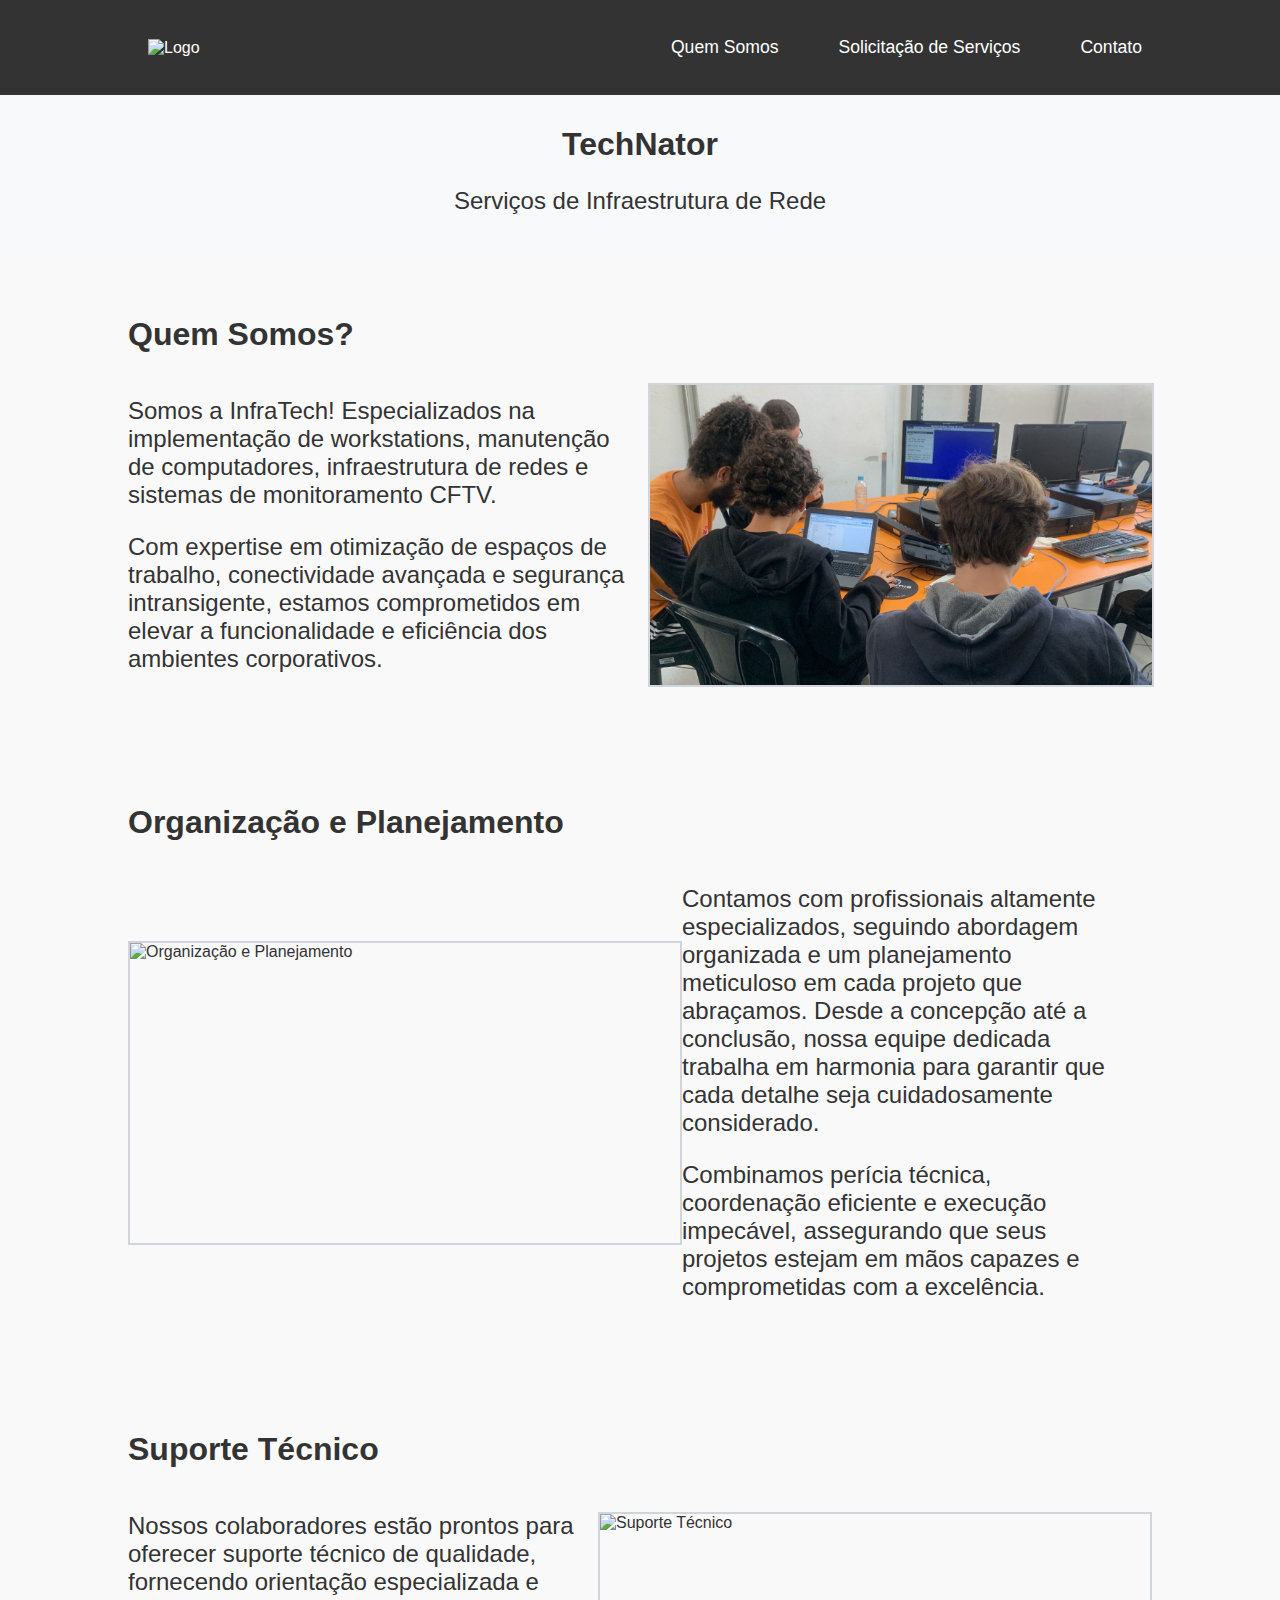
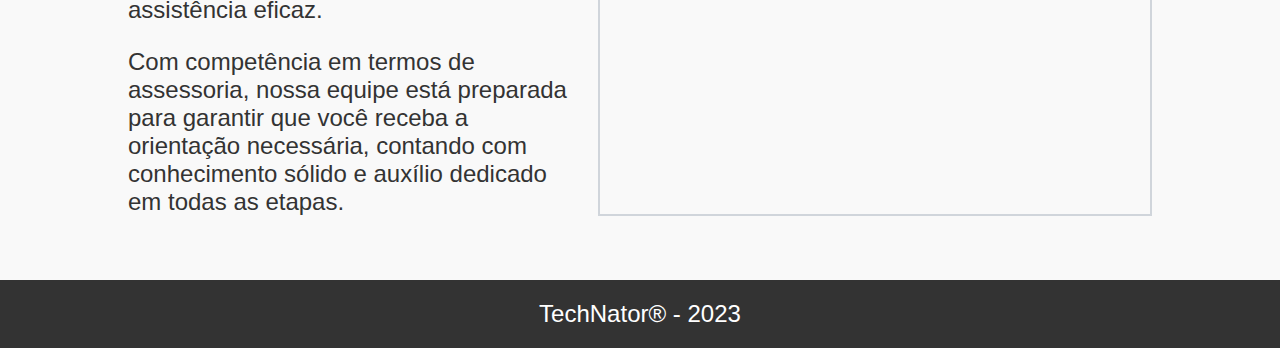
==== index.html @ e1729969 "atualizacoes do header/imagens/solicitacao" ====
<!DOCTYPE html>
<html lang="pt-BR">
<head>
    <meta charset="UTF-8">
    <meta name="viewport" content="width=device-width, initial-scale=1.0">
    <title>InfraTech - Serviços de Infraestrutura de Rede</title>
    <link rel="stylesheet" href="main.css">
    <link rel="preconnect" href="https://fonts.googleapis.com">
    <link rel="preconnect" href="https://fonts.gstatic.com" crossorigin>
    <link href="https://fonts.googleapis.com/css2?family=Noto+Sans:ital,wght@0,100..900;1,100..900&display=swap" rel="stylesheet">
</head>
<body>
    <header>
        <div class="header">
            <div class="container">
                <div class="header-inner">
                    <div class="logo">
                        <img src="logoTechNator.png" alt="Logo" id="img">
                    </div>
                    <div class="nav">
                        <div class="nav-item"><a href="#quem-somos">Quem Somos</a></div>
                        <div class="nav-item"><a href="views/solicitacao.html">Solicitação de Serviços</a></div>
                        <div class="nav-item"><a href="views/contato.html">Contato</a></div>
                    </div>
                </div>
            </div>
        </div>
    </header>

    <div class="container">
        <h1>TechNator</h1>
        <p>Serviços de Infraestrutura de Rede</p>
    </div>

    <section id="quem-somos">
        <div class="container01">
            <h2>Quem Somos?</h2>
            <div class="content">
                <div class="text">
                    <p>Somos a InfraTech! Especializados na implementação de workstations, manutenção de computadores, infraestrutura de redes e sistemas de monitoramento CFTV.</p>
                    <p>Com expertise em otimização de espaços de trabalho, conectividade avançada e segurança intransigente, estamos comprometidos em elevar a funcionalidade e eficiência dos ambientes corporativos.</p>
                </div>
                <div class="image">
                    <img src="technatorimg01.jpg" alt="Quem Somos">
                </div>
            </div>
        </div>
    </section>

    <section id="organizacao-planejamento">
        <div class="container01">
            <h2>Organização e Planejamento</h2>
            <div class="content">
                <div class="image">
                    <img src="img/img2.jpg" alt="Organização e Planejamento">
                </div>
                <div class="text">
                    <p>Contamos com profissionais altamente especializados, seguindo abordagem organizada e um planejamento meticuloso em cada projeto que abraçamos. Desde a concepção até a conclusão, nossa equipe dedicada trabalha em harmonia para garantir que cada detalhe seja cuidadosamente considerado.</p>
                    <p>Combinamos perícia técnica, coordenação eficiente e execução impecável, assegurando que seus projetos estejam em mãos capazes e comprometidas com a excelência.</p>
                </div>
            </div>
        </div>
    </section>

    <section id="suporte-tecnico">
        <div class="container01">
            <h2>Suporte Técnico</h2>
            <div class="content">
                <div class="text">
                    <p>Nossos colaboradores estão prontos para oferecer suporte técnico de qualidade, fornecendo orientação especializada e assistência eficaz.</p>
                    <p>Com competência em termos de assessoria, nossa equipe está preparada para garantir que você receba a orientação necessária, contando com conhecimento sólido e auxílio dedicado em todas as etapas.</p>
                </div>
                <div class="image">
                    <img src="img/img3.jpg" alt="Suporte Técnico">
                </div>
            </div>
        </div>
    </section>

    <footer>
        <div class="container">
            <p>TechNator® - 2023</p>
        </div>
    </footer>
</body>
</html>
---- main.css ----
body {
    font-family: Arial, sans-serif;
    margin: 0;
    padding: 0;
    color: #333; /* Texto em cinza escuro */
    background-color: #f8f9fa; /* Fundo da página em cinza claro */
}

html {
    font-family: sans-serif;
}

.header {
    background-color: #333;
    color: #fff;
    height: 95px;
    text-align: center;
    display: flex;
    align-items: center;
}
#img {
    height: 70px;
}
.header-inner {
    width: 100%;
    display: flex;
    justify-content: space-between;
    align-items: center;
    padding: 0 20px;
}



.nav {
    display: flex;
}

.nav-item {
    margin: 0 15px;
}

.nav-item a {
    color: #fff;
    text-decoration: none;
    font-size: 1.1em;
    padding: 10px 15px;
    border-radius: 5px;
    transition: background-color 0.3s, color 0.3s;
}

.nav-item a:hover {
    background-color: #252525;
    color: #fff;
}

.container {
    width: 80%;
    margin: 0 auto;
    text-align: center;
    padding: 10px 20px;
    align-self: center;
}

.container p {
    font-size: 1.5em;
}
.container01 {
    width: 80%;
    margin: 0 auto;
}
.container01 p {
    font-size: 1.5em;
}
section {
    padding: 40px 0;
    background-color: #f9f9f9;
}

section h2 {
    font-size: 2em;
    margin-bottom: 20px;
    color: #333; /* Azul escuro para os títulos das seções */
}

.content {
    display: flex;
    align-items: center;
    justify-content: space-between;
}

.content .text {
    flex: 1;
    margin-right: 20px;
}

.content .image {
    flex: 1;
    display: flex;
    justify-content: center;
    align-items: center;
}

section img {
    width: 550px;
}

.content img {
    max-width: 100%;
    height: 300px; /* Altura fixa para todas as imagens */
    object-fit: cover; /* Ajusta as imagens para cobrir o contêiner sem distorcer */
    border: 2px solid #d0d5db; /* Borda cinza claro */
}

footer {
    background-color: #333;
    color: #fff;
    padding: 10px 0;
    text-align: center;
}

footer p {
    margin: 0;
}
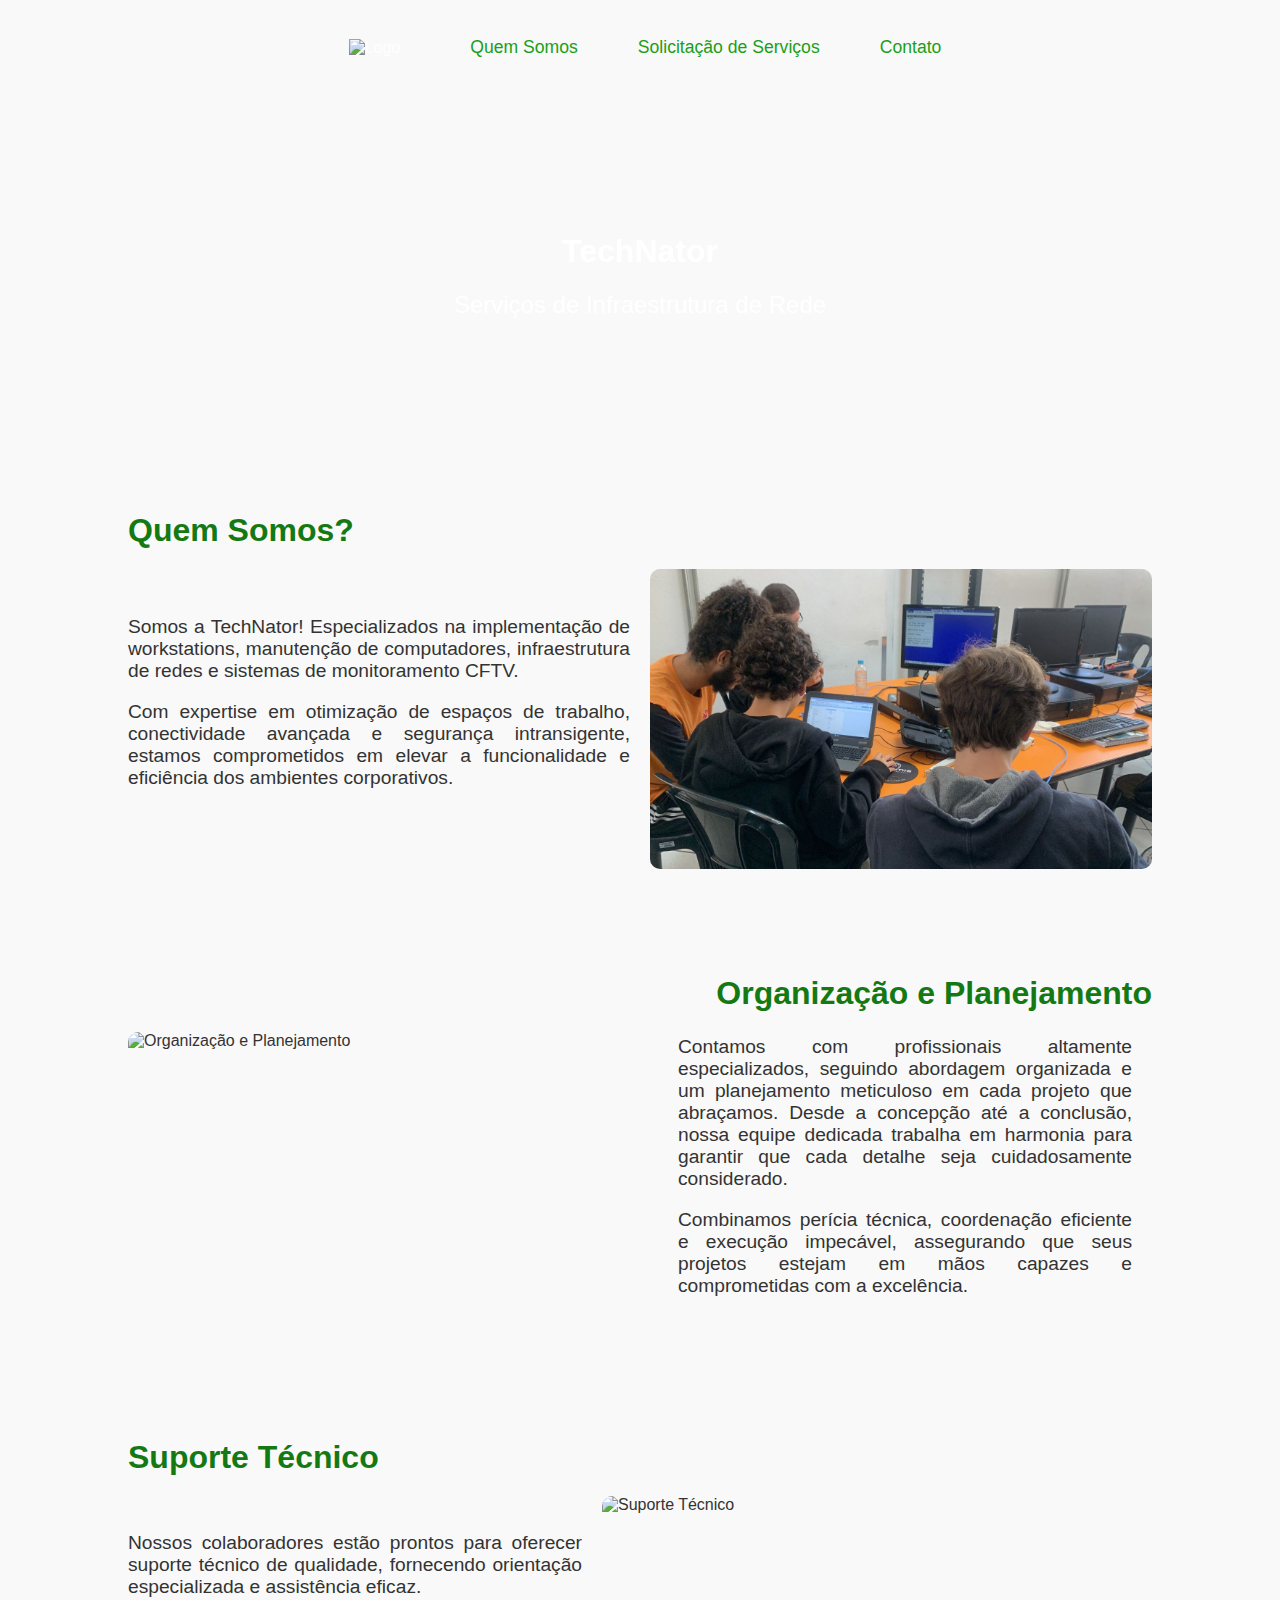
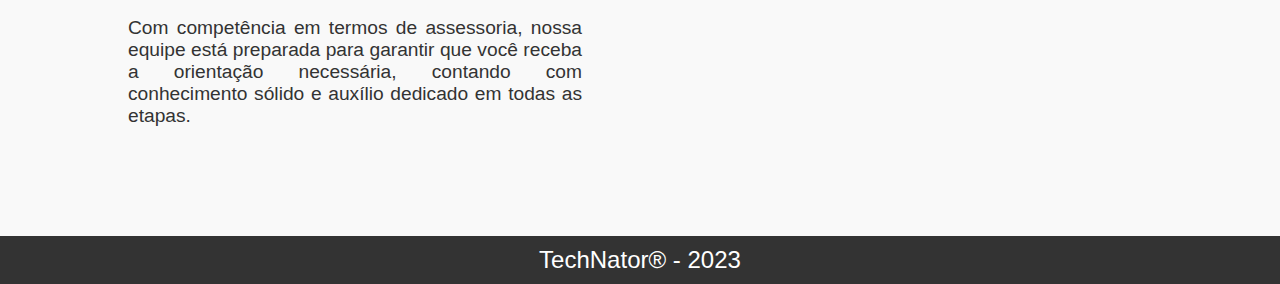
==== commit 26996243: "melhora site e mudança de design" ====
--- a/index.html
+++ b/index.html
@@ -3,7 +3,7 @@
 <head>
     <meta charset="UTF-8">
     <meta name="viewport" content="width=device-width, initial-scale=1.0">
-    <title>InfraTech - Serviços de Infraestrutura de Rede</title>
+    <title>TechNator - Serviços de Infraestrutura de Rede</title>
     <link rel="stylesheet" href="main.css">
     <link rel="preconnect" href="https://fonts.googleapis.com">
     <link rel="preconnect" href="https://fonts.gstatic.com" crossorigin>
@@ -18,7 +18,7 @@
                         <img src="logoTechNator.png" alt="Logo" id="img">
                     </div>
                     <div class="nav">
-                        <div class="nav-item"><a href="#quem-somos">Quem Somos</a></div>
+                        <div class="nav-item"><a href="index.html">Quem Somos</a></div>
                         <div class="nav-item"><a href="views/solicitacao.html">Solicitação de Serviços</a></div>
                         <div class="nav-item"><a href="views/contato.html">Contato</a></div>
                     </div>
@@ -27,9 +27,16 @@
         </div>
     </header>
 
+<div class="cfg01">
     <div class="container">
+       
         <h1>TechNator</h1>
         <p>Serviços de Infraestrutura de Rede</p>
+    </div>
+    </div>
+
+    <div>
+        
     </div>
 
     <section id="quem-somos">
@@ -37,7 +44,7 @@
             <h2>Quem Somos?</h2>
             <div class="content">
                 <div class="text">
-                    <p>Somos a InfraTech! Especializados na implementação de workstations, manutenção de computadores, infraestrutura de redes e sistemas de monitoramento CFTV.</p>
+                    <p>Somos a TechNator! Especializados na implementação de workstations, manutenção de computadores, infraestrutura de redes e sistemas de monitoramento CFTV.</p>
                     <p>Com expertise em otimização de espaços de trabalho, conectividade avançada e segurança intransigente, estamos comprometidos em elevar a funcionalidade e eficiência dos ambientes corporativos.</p>
                 </div>
                 <div class="image">
@@ -46,13 +53,12 @@
             </div>
         </div>
     </section>
-
     <section id="organizacao-planejamento">
-        <div class="container01">
+        <div class="container02">
             <h2>Organização e Planejamento</h2>
             <div class="content">
                 <div class="image">
-                    <img src="img/img2.jpg" alt="Organização e Planejamento">
+                    <img src="https://lh6.googleusercontent.com/yxfC3oaQOBzwI0VxBsJNJAdwbWMB4FLwkQA_EjIFbpUQG4gTzE47PYO0eZFvHEUGDobvAYUBFcBO03t0ol_OBg4" alt="Organização e Planejamento">
                 </div>
                 <div class="text">
                     <p>Contamos com profissionais altamente especializados, seguindo abordagem organizada e um planejamento meticuloso em cada projeto que abraçamos. Desde a concepção até a conclusão, nossa equipe dedicada trabalha em harmonia para garantir que cada detalhe seja cuidadosamente considerado.</p>
@@ -71,7 +77,7 @@
                     <p>Com competência em termos de assessoria, nossa equipe está preparada para garantir que você receba a orientação necessária, contando com conhecimento sólido e auxílio dedicado em todas as etapas.</p>
                 </div>
                 <div class="image">
-                    <img src="img/img3.jpg" alt="Suporte Técnico">
+                    <img src="https://lh6.googleusercontent.com/zbvJaNyI1dF7xNMRAs8MXY8zie0aSLFxy62coDrZveFQ-ryddIFq5qA9mBejc52_bv7vnA2pEFtYoKhuRqGFMfg" alt="Suporte Técnico">
                 </div>
             </div>
         </div>
--- a/main.css
+++ b/main.css
@@ -3,7 +3,7 @@
     margin: 0;
     padding: 0;
     color: #333; /* Texto em cinza escuro */
-    background-color: #f8f9fa; /* Fundo da página em cinza claro */
+    background-color: #f9f9f9; /* Fundo da página em cinza claro */
 }
 
 html {
@@ -11,7 +11,7 @@
 }
 
 .header {
-    background-color: #333;
+    background-color: #f9f9f9;
     color: #fff;
     height: 95px;
     text-align: center;
@@ -29,8 +29,11 @@
     padding: 0 20px;
 }
 
-
-
+/* Estilo do contêiner do logo */
+.logo-container {
+    display: flex;
+    align-items: center;
+}
 .nav {
     display: flex;
 }
@@ -40,7 +43,7 @@
 }
 
 .nav-item a {
-    color: #fff;
+    color: #1a9f17;
     text-decoration: none;
     font-size: 1.1em;
     padding: 10px 15px;
@@ -49,12 +52,12 @@
 }
 
 .nav-item a:hover {
-    background-color: #252525;
-    color: #fff;
+    background-color: #dfdfdf;
+    color: #18d115;
 }
 
 .container {
-    width: 80%;
+    
     margin: 0 auto;
     text-align: center;
     padding: 10px 20px;
@@ -63,34 +66,56 @@
 
 .container p {
     font-size: 1.5em;
+    color: white;
+    margin-top: 0em;
+}
+.container h1 {
+    color: white;
+    margin-top: 4em;
 }
 .container01 {
     width: 80%;
     margin: 0 auto;
 }
 .container01 p {
-    font-size: 1.5em;
+    font-size: 1.2em;
+}
+.container02 {
+    width: 80%;
+    margin: 0 auto;
+}
+.container02 p {
+    font-size: 1.2em;
+}
+.container02 h2 {
+    text-align: right;
 }
 section {
     padding: 40px 0;
     background-color: #f9f9f9;
 }
-
+.cfg01{
+    background-image: url(https://www.controle.net/novo/assets/img/faq/servidores-de-servicos-via-internet-faq-controle-net.webp);
+    filter: blur(0.5px);
+    height: 350px;
+}
 section h2 {
     font-size: 2em;
     margin-bottom: 20px;
-    color: #333; /* Azul escuro para os títulos das seções */
+    color: #147912; /* Azul escuro para os títulos das seções */
 }
 
 .content {
-    display: flex;
+    display: flex;  
     align-items: center;
     justify-content: space-between;
 }
 
 .content .text {
+    margin-top: -2em;
     flex: 1;
     margin-right: 20px;
+    text-align: justify;
 }
 
 .content .image {
@@ -108,13 +133,13 @@
     max-width: 100%;
     height: 300px; /* Altura fixa para todas as imagens */
     object-fit: cover; /* Ajusta as imagens para cobrir o contêiner sem distorcer */
-    border: 2px solid #d0d5db; /* Borda cinza claro */
+    border-radius: 10px;
+    
 }
 
 footer {
     background-color: #333;
     color: #fff;
-    padding: 10px 0;
     text-align: center;
 }
 
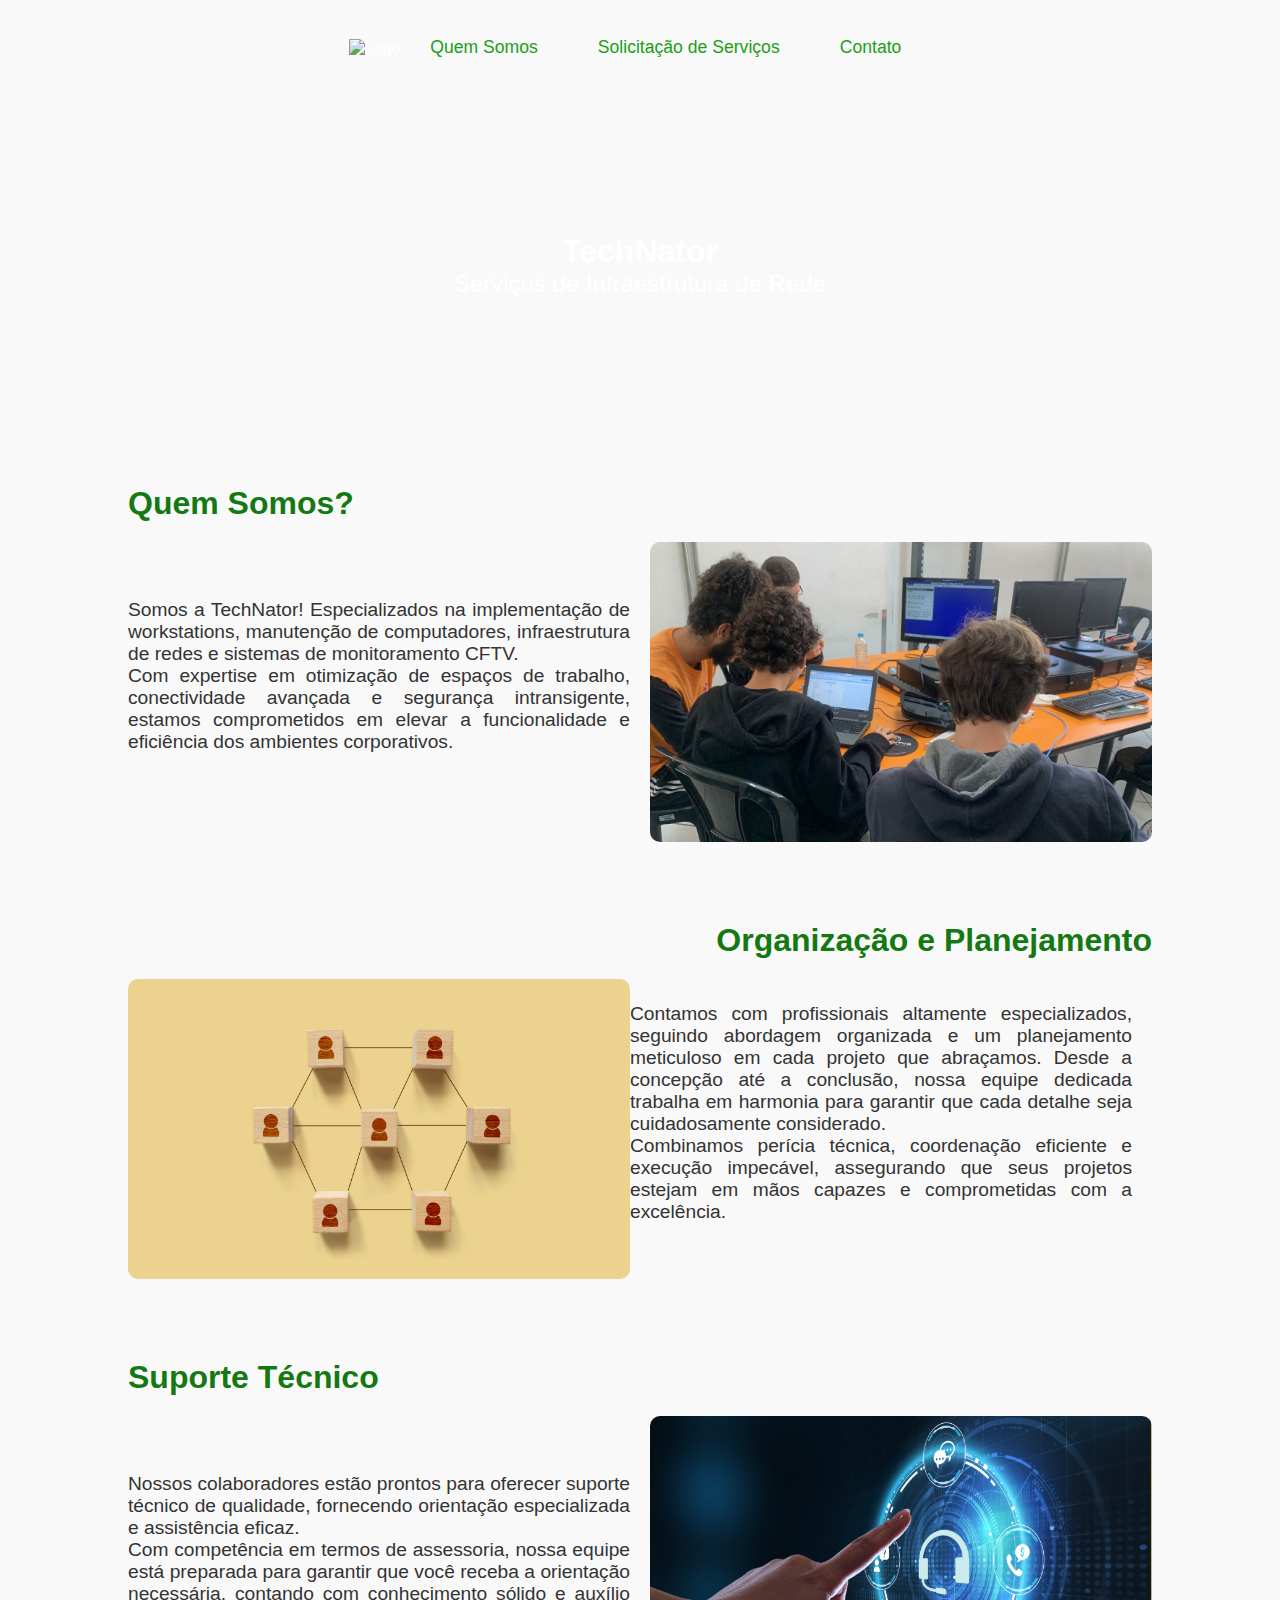
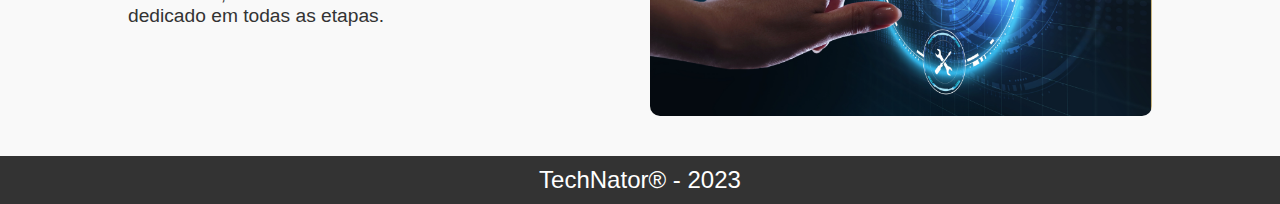
==== commit 2f28808e: "mudanças de imagens" ====
--- a/index.html
+++ b/index.html
@@ -58,7 +58,7 @@
             <h2>Organização e Planejamento</h2>
             <div class="content">
                 <div class="image">
-                    <img src="https://lh6.googleusercontent.com/yxfC3oaQOBzwI0VxBsJNJAdwbWMB4FLwkQA_EjIFbpUQG4gTzE47PYO0eZFvHEUGDobvAYUBFcBO03t0ol_OBg4" alt="Organização e Planejamento">
+                    <img src="img02.png" alt="Organização e Planejamento">
                 </div>
                 <div class="text">
                     <p>Contamos com profissionais altamente especializados, seguindo abordagem organizada e um planejamento meticuloso em cada projeto que abraçamos. Desde a concepção até a conclusão, nossa equipe dedicada trabalha em harmonia para garantir que cada detalhe seja cuidadosamente considerado.</p>
@@ -77,7 +77,7 @@
                     <p>Com competência em termos de assessoria, nossa equipe está preparada para garantir que você receba a orientação necessária, contando com conhecimento sólido e auxílio dedicado em todas as etapas.</p>
                 </div>
                 <div class="image">
-                    <img src="https://lh6.googleusercontent.com/zbvJaNyI1dF7xNMRAs8MXY8zie0aSLFxy62coDrZveFQ-ryddIFq5qA9mBejc52_bv7vnA2pEFtYoKhuRqGFMfg" alt="Suporte Técnico">
+                    <img src="img03.png" alt="Suporte Técnico">
                 </div>
             </div>
         </div>
--- a/main.css
+++ b/main.css
@@ -1,3 +1,31 @@
+/* Resetando as margens */
+* {
+    margin: 0;
+    padding: 0;
+    box-sizing: border-box;
+  }
+  
+  /* Definindo tamanho do container do texto */
+  .text-container {
+    max-width: 350px;
+    height: 12vh;
+    font-size: 1rem;
+    overflow-y: auto;
+  }
+
+  html ::-webkit-scrollbar {
+    width: 10px;
+  }
+  
+  html ::-webkit-scrollbar-thumb {
+    border-radius: 50px;
+    background: #147912;
+  }
+  
+  html ::-webkit-scrollbar-track {
+    background: #ededed;
+  }
+
 body {
     font-family: Arial, sans-serif;
     margin: 0;
@@ -146,3 +174,6 @@
 footer p {
     margin: 0;
 }
+.container p {
+    color: white;
+}
